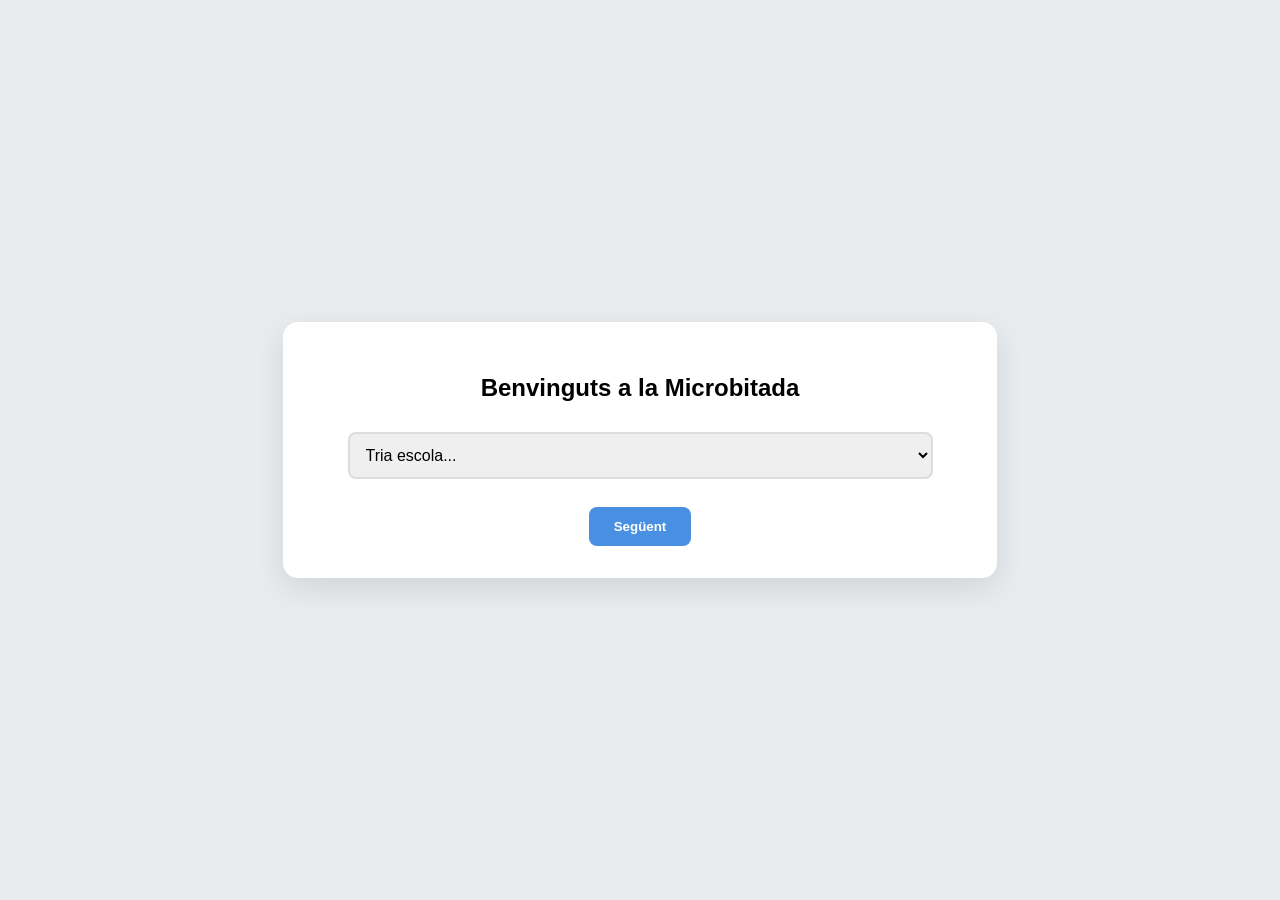
==== microbitada.html @ 429132be "Update microbitada.html" ====
<!DOCTYPE html>
<html lang="ca">
<head>
    <meta charset="UTF-8">
    <meta name="viewport" content="width=device-width, initial-scale=1.0">
    <title>Gimcana Digital - Microbitada</title>
    <style>
        :root { --primary: #4a90e2; --secondary: #f39c12; --danger: #e74c3c; --success: #2ecc71; --dark: #2c3e50; }
        body { font-family: 'Segoe UI', sans-serif; background-color: #e9ecef; margin: 0; display: flex; justify-content: center; align-items: center; min-height: 100vh; }
        .container { background: white; padding: 2rem; border-radius: 15px; box-shadow: 0 10px 30px rgba(0,0,0,0.1); width: 95%; max-width: 650px; text-align: center; }
        .hidden { display: none !important; }
        select, input { width: 90%; padding: 12px; margin: 10px 0; border: 2px solid #ddd; border-radius: 8px; font-size: 1rem; }
        button { padding: 12px 25px; border: none; border-radius: 8px; cursor: pointer; font-weight: bold; transition: 0.3s; }
        .btn-main { background-color: var(--primary); color: white; }
        .btn-start { background-color: var(--success); color: white; font-size: 1.5rem; }
        .btn-nav { background-color: var(--dark); color: white; }
        .btn-finish { background-color: var(--danger); color: white; width: 100%; margin-top: 10px; }
        .viewer-container { background: #000; border-radius: 10px; margin: 20px 0; overflow: hidden; min-height: 250px; display: flex; align-items: center; justify-content: center; }
        .viewer-img { width: 100%; height: auto; display: block; }
        .nav-buttons { display: flex; justify-content: space-between; padding: 10px; }
        
        .grid-5x5 { display: grid; grid-template-columns: repeat(5, 1fr); gap: 5px; width: 225px; margin: 15px auto; }
        .cell { width: 40px; height: 40px; background: #eee; border: 1px solid #ccc; cursor: pointer; border-radius: 4px; }
        .cell.active { background: var(--secondary); box-shadow: inset 0 0 8px rgba(0,0,0,0.2); }
        
        .lock-box { background: #fff3cd; padding: 25px; border: 2px dashed #ffc107; border-radius: 10px; margin: 15px 0; min-height: 300px; display: flex; flex-direction: column; justify-content: center; align-items: center; }
        #display-timer { font-size: 2.5rem; font-family: monospace; color: var(--danger); margin: 10px 0; }
        #code-input { width: 80%; text-align: center; font-size: 1.5rem; }
        .lock-footer { margin-top: 20px; width: 100%; display: flex; justify-content: flex-start; }
    </style>
</head>
<body>

<div class="container">
    <div id="step-school">
        <h2>Benvinguts a la Microbitada</h2>
        <select id="school-list">
            <option value="" disabled selected>Tria escola...</option>
            <option value="Escola 1">Sant Domènec de la Ràpita (Santa Margarida i els Monjos)</option>
            <option value="Escola 2">Ull de Vent (la Bisbal del Penedès)</option>
            <option value="Escola 3">La Parellada (Santa Oliva)</option>
            <option value="Escola 4">Subxarxa de Coordinació Alt Penedès</option>
            <option value="Escola 5">Escola 5</option>
            <option value="Escola 6">Escola 6</option>
        </select><br><br>
        <button class="btn-main" onclick="goToGroups()">Següent</button>
    </div>

    <div id="step-groups" class="hidden">
        <p style="color:var(--danger); font-weight:bold;">⚠️ El nom ha de començar per l'equip (1-5)</p>
        <h2 id="group-title">Nom del Grup</h2>
        <input type="text" id="main-input" placeholder="Ex: 1 Els Súpers">
        <div id="group-preview" class="hidden" style="text-align:left; background:#f8f9fa; padding:10px; margin:10px auto; width:80%;">
            <strong>Membres:</strong> <ul id="list-members"></ul>
        </div>
        <div style="margin-top:15px;">
            <button id="action-btn" class="btn-main" onclick="processLogic()">Afegir Grup / Membre</button>
            <button id="next-group-btn" class="hidden" style="background:var(--secondary); color:white" onclick="resetForNewGroup()">Nou Grup</button>
        </div>
        <button id="finalize-btn" class="btn-finish hidden" onclick="prepareToStart()">FINALITZAR CONFIGURACIÓ</button>
    </div>

    <div id="step-start" class="hidden">
        <h2>Preparats, <span id="current-group-name"></span>?</h2>
        <button class="btn-start" onclick="initChallenge()">START</button>
    </div>

    <div id="step-challenge" class="hidden">
        <div id="display-timer">00:00</div>
        
        <div id="viewer-zone">
            <div class="viewer-container"><img src="" id="current-img" class="viewer-img"></div>
            
            <div id="prog-link-zone" class="hidden" style="margin: 10px 0;">
                <a href="https://makecode.microbit.org/S17832-99665-57486-11507" target="_blank" style="text-decoration:none;">
                    <button class="btn-main" style="background-color: var(--secondary);">Programació</button>
                </a>
            </div>

            <div id="navigation-zone" class="nav-buttons">
                <button id="btn-prev" class="btn-nav" onclick="nav(-1)">⬅ Enrere</button>
                <button id="btn-next" class="btn-nav" onclick="nav(1)">Endavant ➡</button>
            </div>
        </div>

        <div id="lock-zone" class="lock-box hidden">
            <h3 id="lock-title">🔒 REPTE BLOQUEJAT</h3>
            <div id="ui-code-container">
                <input type="text" id="code-input" placeholder="Escriu aquí...">
                <button class="btn-main" onclick="validateLock()">VERIFICAR</button>
            </div>
            <div id="ui-matrix-container" class="hidden">
                <div class="grid-5x5" id="matrix-grid"></div>
                <button class="btn-main" onclick="validateLock()">VERIFICAR PATRÓ</button>
            </div>
            <div class="lock-footer">
                <button class="btn-nav" onclick="nav(-1)">⬅ Tornar a la pista</button>
            </div>
        </div>

        <button id="btn-finish-all" class="btn-finish hidden" onclick="endGroupSession()">🏆 ACABAR GIMCANA 🏆</button>
    </div>

    <div id="step-results" class="hidden">
        <h2>Classificació Final</h2>
        <table style="width:100%; border-collapse: collapse;" id="leaderboard">
            <thead><tr style="background:#ddd"><th>Pos</th><th>Grup</th><th>Temps Total</th></tr></thead>
            <tbody id="leaderboard-rows"></tbody>
        </table>
        <br><button class="btn-main" onclick="location.reload()">Nou Joc</button>
    </div>
</div>

<script>
    const BASE_URL = "https://raw.githubusercontent.com/aespino2-create/Microbitada-imatges/main";
    
    const GROUP_KEYS = {
        "1": { c3: "245", p1: [6,12,18], word: "AVANÇA", c4: "1886", p2: [0,6,11,17,19,23] },
        "2": { c3: "771", p1: [6,8,17], word: "REPTES", c4: "9867", p2: [0,4,7,12,21,23] },
        "3": { c3: "654", p1: [12,16,18], word: "ENIGMA", c4: "1978", p2: [2,7,10,12,14,22] },
        "4": { c3: "901", p1: [8,11,18], word: "LÒGICA", c4: "5433", p2: [0,9,10,19,20,22] },
        "5": { c3: "143", p1: [6,7,18], word: "ROBOTS", c4: "3679", p2: [0,2,4,6,8,24] }
    };

    const GAME_FLOW = [
        { imgTrigger: 6,  type: 'code',   key: 'c3', title: "Codi de 3 xifres" },
        { imgTrigger: 11, type: 'matrix', key: 'p1', title: "Patró 5x5 (1)" },
        { imgTrigger: 16, type: 'code',   key: 'word', title: "Paraula de 6 lletres" },
        { imgTrigger: 21, type: 'code',   key: 'c4', title: "Codi de 4 xifres" },
        { imgTrigger: 27, type: 'matrix', key: 'p2', title: "Patró 5x5 Final" }
    ];

    let school = "", allGroups = [], tempGroup = { name: "", members: [] };
    let activeGroupIdx = 0, currentImgIdx = 0, timerInterval, startTime, currentGroupNum = "1";
    let finalRanking = [], tempsReptes = { r1: "", r2: "", r3: "", r4: "" };

    const matrixGrid = document.getElementById('matrix-grid');
    for(let i=0; i<25; i++) {
        let cell = document.createElement('div');
        cell.className = 'cell';
        cell.onclick = () => cell.classList.toggle('active');
        matrixGrid.appendChild(cell);
    }

    function goToGroups() {
        school = document.getElementById('school-list').value;
        if(!school) return alert("Tria escola");
        document.getElementById('step-school').classList.add('hidden');
        document.getElementById('step-groups').classList.remove('hidden');
    }

    function processLogic() {
        const input = document.getElementById('main-input');
        const val = input.value.trim();
        if(!val) return;
        if(!tempGroup.name) {
            tempGroup.name = val;
            document.getElementById('group-title').innerText = "Membres de: " + val;
            document.getElementById('group-preview').classList.remove('hidden');
        } else {
            tempGroup.members.push(val);
            let li = document.createElement('li'); li.textContent = val;
            document.getElementById('list-members').appendChild(li);
        }
        input.value = "";
        document.getElementById('next-group-btn').classList.remove('hidden');
        document.getElementById('finalize-btn').classList.remove('hidden');
    }

    function resetForNewGroup() {
        allGroups.push(JSON.parse(JSON.stringify(tempGroup)));
        tempGroup = { name: "", members: [] };
        document.getElementById('group-title').innerText = "Nom del Grup";
        document.getElementById('list-members').innerHTML = "";
        document.getElementById('group-preview').classList.add('hidden');
        document.getElementById('next-group-btn').classList.add('hidden');
    }

    function prepareToStart() {
        if(tempGroup.name) allGroups.push(JSON.parse(JSON.stringify(tempGroup)));
        document.getElementById('step-groups').classList.add('hidden');
        document.getElementById('step-start').classList.remove('hidden');
        let gName = allGroups[activeGroupIdx].name;
        document.getElementById('current-group-name').innerText = gName;
        currentGroupNum = gName.charAt(0);
        if(!GROUP_KEYS[currentGroupNum]) currentGroupNum = "1"; 
    }

    function initChallenge() {
        document.getElementById('step-start').classList.add('hidden');
        document.getElementById('step-challenge').classList.remove('hidden');
        currentImgIdx = 0;
        GAME_FLOW.forEach(f => f.passed = false);
        tempsReptes = { r1: "", r2: "", r3: "", r4: "" };
        updateViewer();
        startTime = Date.now();
        timerInterval = setInterval(updateTimer, 1000);
    }

    function updateTimer() {
        const diff = Date.now() - startTime;
        const m = Math.floor(diff/60000).toString().padStart(2,'0');
        const s = Math.floor((diff%60000)/1000).toString().padStart(2,'0');
        document.getElementById('display-timer').innerText = m + ":" + s;
    }

    function updateViewer() {
        const lock = GAME_FLOW.find(f => f.imgTrigger === currentImgIdx);
        
        if(lock && !lock.passed) {
            document.getElementById('viewer-zone').classList.add('hidden');
            document.getElementById('lock-zone').classList.remove('hidden');
            document.getElementById('btn-finish-all').classList.add('hidden');
            document.getElementById('lock-title').innerText = "🔒 " + lock.title;
            
            if(lock.type === 'matrix') {
                document.getElementById('ui-code-container').classList.add('hidden');
                document.getElementById('ui-matrix-container').classList.remove('hidden');
                document.querySelectorAll('.cell').forEach(c => c.classList.remove('active'));
            } else {
                document.getElementById('ui-code-container').classList.remove('hidden');
                document.getElementById('ui-matrix-container').classList.add('hidden');
                document.getElementById('code-input').value = "";
            }
        } else {
            document.getElementById('viewer-zone').classList.remove('hidden');
            document.getElementById('lock-zone').classList.add('hidden');
            
            let realImgIdx = currentImgIdx;
            GAME_FLOW.forEach(f => { if(currentImgIdx > f.imgTrigger) realImgIdx--; });
            
            const imgNum = (realImgIdx + 1).toString().padStart(2,'0');
            document.getElementById('current-img').src = `${BASE_URL}/${imgNum}.jpg`;

            document.getElementById('btn-prev').style.visibility = (currentImgIdx === 0) ? "hidden" : "visible";
            
            // LÒGICA MODIFICADA: Mostrar botó Programació a la imatge 23 física (índex real 22)
            const progLinkZone = document.getElementById('prog-link-zone');
            if(realImgIdx === 22) {
                progLinkZone.classList.remove('hidden');
            } else {
                progLinkZone.classList.add('hidden');
            }

            // LÒGICA MODIFICADA: Acabar a la imatge 24 física (índex real 23)
            if(realImgIdx >= 23) {
                document.getElementById('btn-next').classList.add('hidden');
                document.getElementById('btn-finish-all').classList.remove('hidden');
            } else {
                document.getElementById('btn-next').classList.remove('hidden');
                document.getElementById('btn-finish-all').classList.add('hidden');
            }
        }
    }

    function validateLock() {
        const lock = GAME_FLOW.find(f => f.imgTrigger === currentImgIdx);
        const keys = GROUP_KEYS[currentGroupNum];
        let isCorrect = false;

        if(lock.type === 'matrix') {
            const selected = Array.from(document.querySelectorAll('.cell'))
                                  .map((c, i) => c.classList.contains('active') ? i : null)
                                  .filter(v => v !== null);
            const target = keys[lock.key];
            isCorrect = selected.length === target.length && selected.every(v => target.includes(v));
        } else {
            const input = document.getElementById('code-input').value.trim().toUpperCase();
            isCorrect = (input === keys[lock.key]);
        }

        if(isCorrect) {
            const tActual = document.getElementById('display-timer').innerText;
            if (lock.key === 'c3') tempsReptes.r1 = tActual;
            if (lock.key === 'p1') tempsReptes.r2 = tActual;
            if (lock.key === 'word') tempsReptes.r3 = tActual;
            if (lock.key === 'c4') tempsReptes.r4 = tActual;

            lock.passed = true;
            nav(1);
        } else {
            alert("Incorrecte!");
        }
    }

    function nav(dir) {
        currentImgIdx += dir;
        updateViewer();
    }

    function endGroupSession() {
        clearInterval(timerInterval);
        const timeTotal = document.getElementById('display-timer').innerText;
        const gName = allGroups[activeGroupIdx].name;

        const formURL = "https://docs.google.com/forms/d/e/1FAIpQLSdvo_g3lmgF3-olwtcpW2-ubQmXN5QC8lOazSiriLIGz1u5cQ/formResponse";
        const d = new URLSearchParams();
        d.append('entry.1631258756', school);
        d.append('entry.1277977719', gName);
        d.append('entry.1028009594', timeTotal);
        d.append('entry.1491782480', tempsReptes.r1); 
        d.append('entry.528386202', tempsReptes.r2);
        d.append('entry.622185759', tempsReptes.r3);
        d.append('entry.792747908', tempsReptes.r4);

        fetch(formURL, { method: 'POST', mode: 'no-cors', body: d });
        finalRanking.push({ name: gName, time: timeTotal, ms: Date.now() - startTime });
        
        activeGroupIdx++;
        if(activeGroupIdx < allGroups.length) {
            document.getElementById('step-challenge').classList.add('hidden');
            document.getElementById('step-start').classList.remove('hidden');
        } else {
            showFinalResults();
        }
    }

    function showFinalResults() {
        document.getElementById('step-challenge').classList.add('hidden');
        document.getElementById('step-results').classList.remove('hidden');
        finalRanking.sort((a,b) => a.ms - b.ms);
        const tbody = document.getElementById('leaderboard-rows');
        tbody.innerHTML = "";
        finalRanking.forEach((res, i) => {
            tbody.innerHTML += `<tr><td>${i+1}</td><td>${res.name}</td><td>${res.time}</td></tr>`;
        });
    }
</script>
</body>
</html>
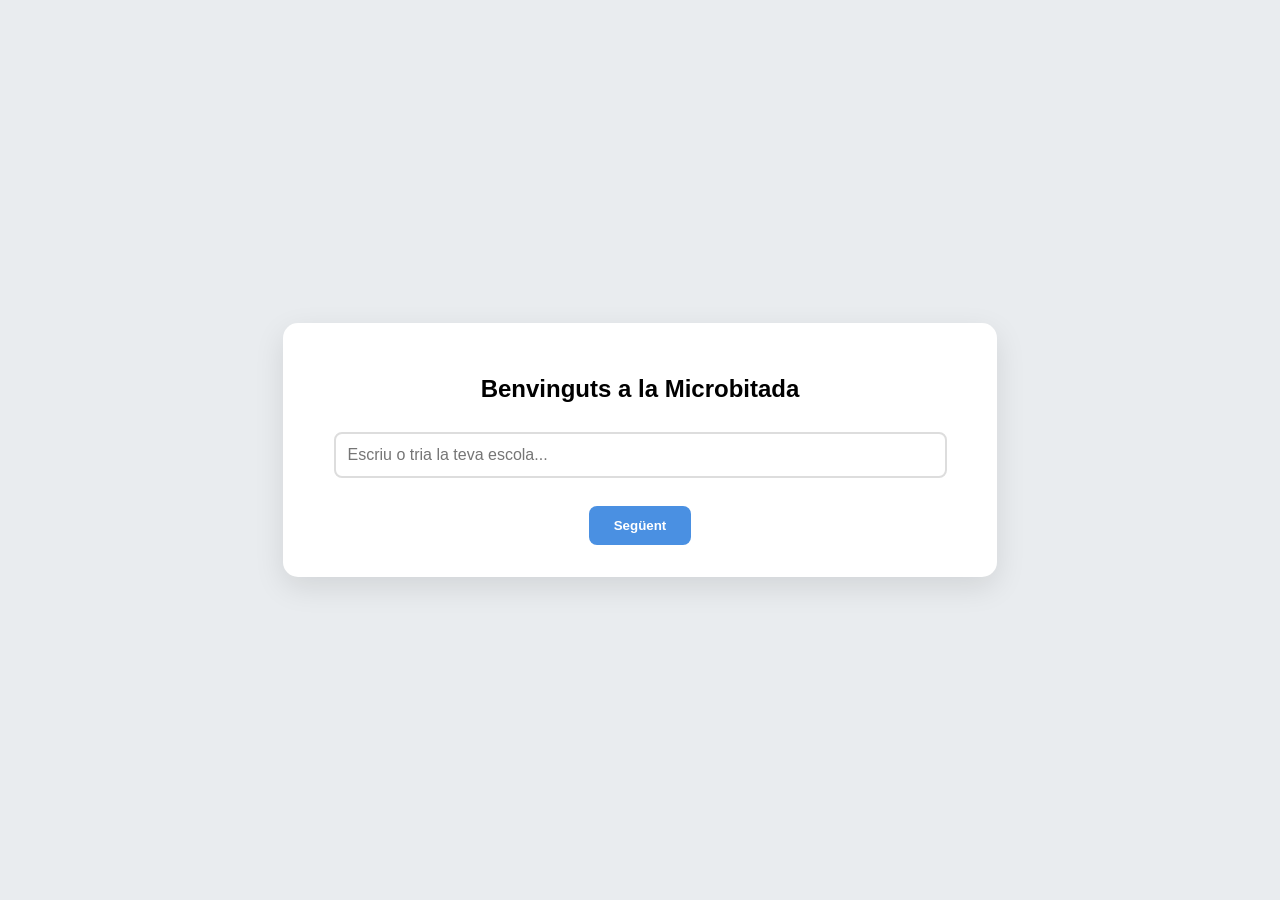
==== commit 64d05ab5: "Update microbitada.html" ====
--- a/microbitada.html
+++ b/microbitada.html
@@ -15,6 +15,7 @@
         .btn-start { background-color: var(--success); color: white; font-size: 1.5rem; }
         .btn-nav { background-color: var(--dark); color: white; }
         .btn-finish { background-color: var(--danger); color: white; width: 100%; margin-top: 10px; }
+        .btn-emergency { background-color: #f39c12; color: white; margin-bottom: 15px; width: 100%; }
         .viewer-container { background: #000; border-radius: 10px; margin: 20px 0; overflow: hidden; min-height: 250px; display: flex; align-items: center; justify-content: center; }
         .viewer-img { width: 100%; height: auto; display: block; }
         .nav-buttons { display: flex; justify-content: space-between; padding: 10px; }
@@ -34,15 +35,14 @@
 <div class="container">
     <div id="step-school">
         <h2>Benvinguts a la Microbitada</h2>
-        <select id="school-list">
-            <option value="" disabled selected>Tria escola...</option>
-            <option value="Escola 1">Sant Domènec de la Ràpita (Santa Margarida i els Monjos)</option>
-            <option value="Escola 2">Ull de Vent (la Bisbal del Penedès)</option>
-            <option value="Escola 3">La Parellada (Santa Oliva)</option>
-            <option value="Escola 4">Subxarxa de Coordinació Alt Penedès</option>
-            <option value="Escola 5">Escola 5</option>
-            <option value="Escola 6">Escola 6</option>
-        </select><br><br>
+        <input type="text" id="school-input" list="school-options" placeholder="Escriu o tria la teva escola...">
+        <datalist id="school-options">
+            <option value="Sant Domènec de la Ràpita (Santa Margarida i els Monjos)">
+            <option value="Ull de Vent (la Bisbal del Penedès)">
+            <option value="La Parellada (Santa Oliva)">
+            <option value="Subxarxa de Coordinació Alt Penedès">
+        </datalist>
+        <br><br>
         <button class="btn-main" onclick="goToGroups()">Següent</button>
     </div>
 
@@ -66,6 +66,8 @@
     </div>
 
     <div id="step-challenge" class="hidden">
+        <button class="btn-emergency" onclick="confirmEndSession()">Acaba la micro:bitada!</button>
+
         <div id="display-timer">00:00</div>
         
         <div id="viewer-zone">
@@ -143,8 +145,9 @@
     }
 
     function goToGroups() {
-        school = document.getElementById('school-list').value;
-        if(!school) return alert("Tria escola");
+        // Capturem el valor del camp de text (escrit o triat de la llista)
+        school = document.getElementById('school-input').value.trim();
+        if(!school) return alert("Si us plau, escriu o tria la teva escola");
         document.getElementById('step-school').classList.add('hidden');
         document.getElementById('step-groups').classList.remove('hidden');
     }
@@ -234,7 +237,6 @@
 
             document.getElementById('btn-prev').style.visibility = (currentImgIdx === 0) ? "hidden" : "visible";
             
-            // LÒGICA MODIFICADA: Mostrar botó Programació a la imatge 23 física (índex real 22)
             const progLinkZone = document.getElementById('prog-link-zone');
             if(realImgIdx === 22) {
                 progLinkZone.classList.remove('hidden');
@@ -242,7 +244,6 @@
                 progLinkZone.classList.add('hidden');
             }
 
-            // LÒGICA MODIFICADA: Acabar a la imatge 24 física (índex real 23)
             if(realImgIdx >= 23) {
                 document.getElementById('btn-next').classList.add('hidden');
                 document.getElementById('btn-finish-all').classList.remove('hidden');
@@ -288,22 +289,34 @@
         updateViewer();
     }
 
+    function confirmEndSession() {
+        if(confirm("Segur que vols acabar la gimcana ara? S'enviaran les dades actuals.")) {
+            endGroupSession();
+        }
+    }
+
     function endGroupSession() {
         clearInterval(timerInterval);
         const timeTotal = document.getElementById('display-timer').innerText;
         const gName = allGroups[activeGroupIdx].name;
 
         const formURL = "https://docs.google.com/forms/d/e/1FAIpQLSdvo_g3lmgF3-olwtcpW2-ubQmXN5QC8lOazSiriLIGz1u5cQ/formResponse";
-        const d = new URLSearchParams();
-        d.append('entry.1631258756', school);
-        d.append('entry.1277977719', gName);
-        d.append('entry.1028009594', timeTotal);
-        d.append('entry.1491782480', tempsReptes.r1); 
-        d.append('entry.528386202', tempsReptes.r2);
-        d.append('entry.622185759', tempsReptes.r3);
-        d.append('entry.792747908', tempsReptes.r4);
-
-        fetch(formURL, { method: 'POST', mode: 'no-cors', body: d });
+        
+        const params = new URLSearchParams();
+        // Ara school conté el text real (ex: "Escola Sant Domènec")
+        params.append('entry.1631258756', school);
+        params.append('entry.1277977719', gName);
+        params.append('entry.1028009594', timeTotal);
+        params.append('entry.1491782480', tempsReptes.r1); 
+        params.append('entry.528386202', tempsReptes.r2);
+        params.append('entry.622185759', tempsReptes.r3);
+        params.append('entry.792747908', tempsReptes.r4);
+        
+        fetch(`${formURL}?${params.toString()}`, {
+            method: 'GET',
+            mode: 'no-cors'
+        });
+
         finalRanking.push({ name: gName, time: timeTotal, ms: Date.now() - startTime });
         
         activeGroupIdx++;
